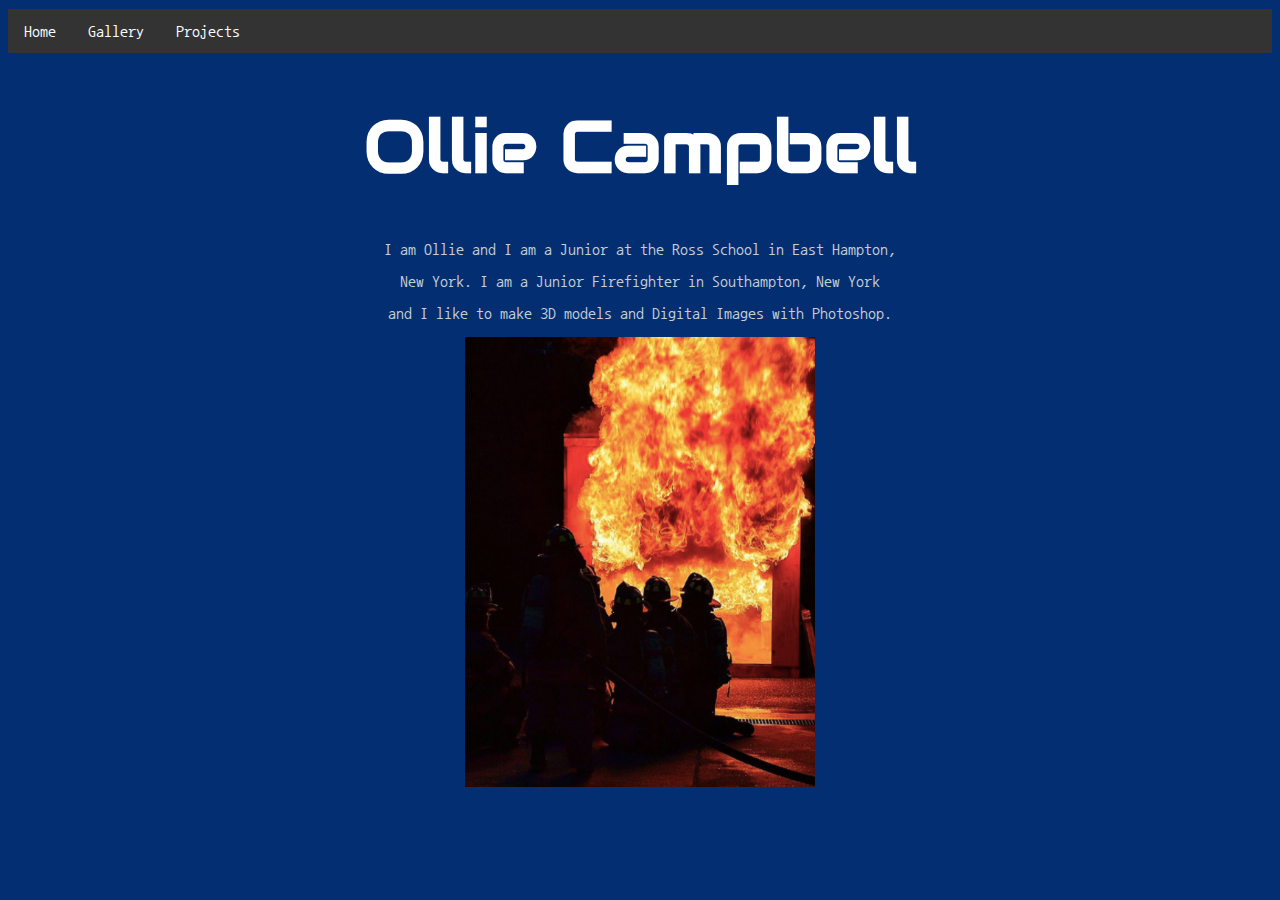
==== index.html @ 58cacffe "Created Initial website" ====
<!DOCTYPE html>
<html>
<head>
	<title>Ollie Campbell</title>
	<link href="https://fonts.googleapis.com/css?family=Audiowide" rel="stylesheet">
	<link rel="stylesheet" type="text/css" href="main.css">
</head>
<body>
	<link href="https://fonts.googleapis.com/css?family=Nanum+Gothic+Coding" rel="stylesheet">
	<div id="Navbar">
		<ul>
			<li><a href="index.html">Home</a></li>
			<li><a href="gallery.html">Gallery</a></li>
			<li><a href="projects.html">Projects</a></li>

		</ul>
	</div>
<h1>Ollie Campbell</h1>
	<p>I am Ollie and I am a Junior at the Ross School in East Hampton,</p> 	
	<p>New York. I am a Junior Firefighter in Southampton, New York</p> 
	<p> and I like to make 3D models and Digital Images with Photoshop.</p>
<img src="FireImage.png" width="350" height="450">
</html>
---- main.css ----
ul{
	list-style-type: none;
	margin: 0;
	padding: 0;
	overflow: hidden;
	background-color: #333;
	

}

li{
	float: left;
}

li a{ 
display: block;
color: white;
text-align: center;
padding: 14px 16px;
text-decoration: none;
 }


h1 {
	font-size: 72px;
	color: White;
	font-family: 'Audiowide', cursive;
	text-align: center;
}

body {
	text-align: center;
	background-color: #042e72;
	background-repeat: no-repeat; 
	background-size: 100%;
	color: #c9ced6;
	font-family: 'Nanum Gothic Coding', monospace;
	padding-top: 1px;

}
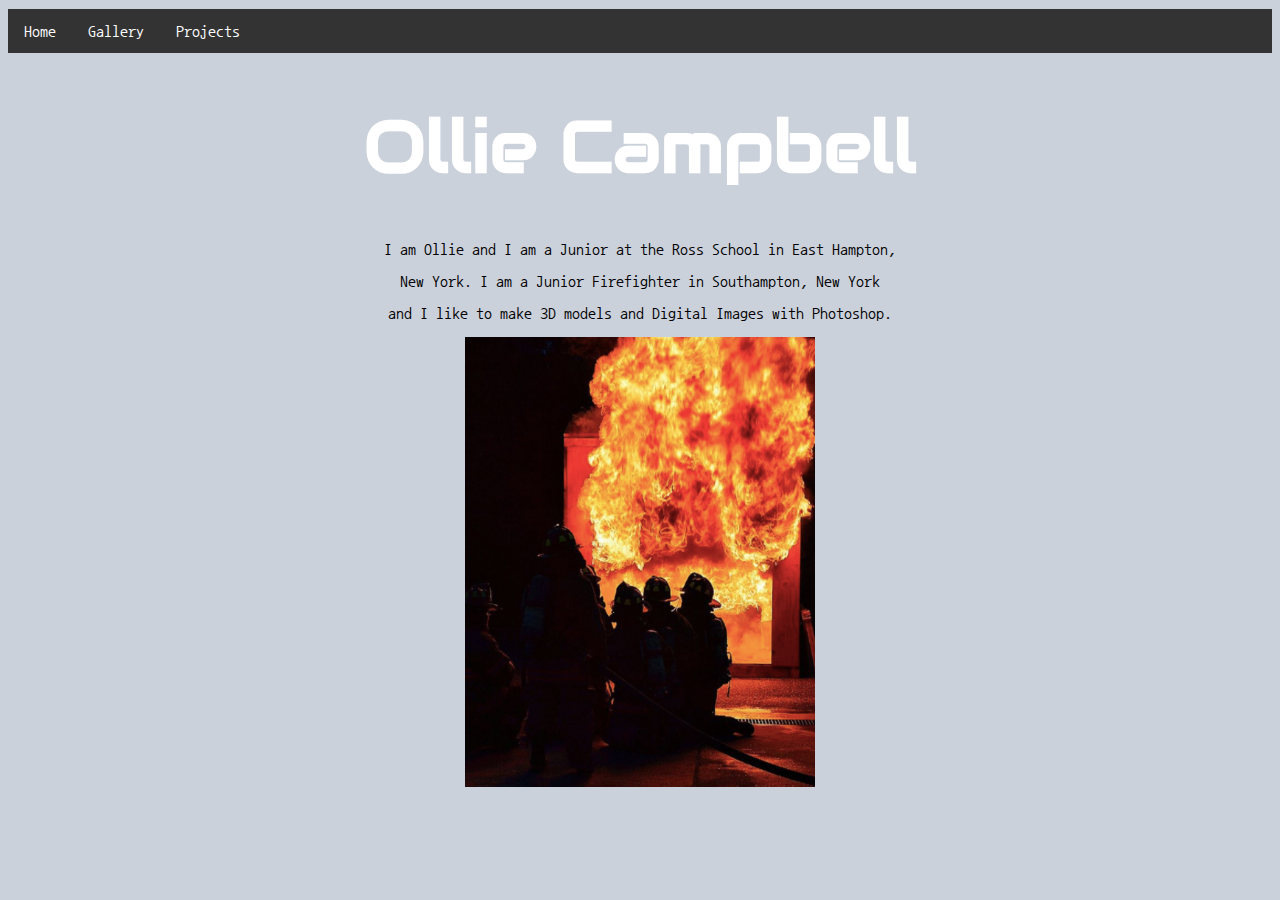
==== commit aefa2eb9: "Version 2" ====
--- a/index.html
+++ b/index.html
@@ -7,17 +7,16 @@
 </head>
 <body>
 	<link href="https://fonts.googleapis.com/css?family=Nanum+Gothic+Coding" rel="stylesheet">
-	<div id="Navbar">
+	<div id="navbar1">
 		<ul>
 			<li><a href="index.html">Home</a></li>
 			<li><a href="gallery.html">Gallery</a></li>
 			<li><a href="projects.html">Projects</a></li>
-
 		</ul>
 	</div>
 <h1>Ollie Campbell</h1>
-	<p>I am Ollie and I am a Junior at the Ross School in East Hampton,</p> 	
-	<p>New York. I am a Junior Firefighter in Southampton, New York</p> 
-	<p> and I like to make 3D models and Digital Images with Photoshop.</p>
+<p>I am Ollie and I am a Junior at the Ross School in East Hampton,</p> 	
+<p>New York. I am a Junior Firefighter in Southampton, New York</p> 
+<p> and I like to make 3D models and Digital Images with Photoshop.</p>
 <img src="FireImage.png" width="350" height="450">
 </html>--- a/main.css
+++ b/main.css
@@ -1,4 +1,4 @@
-ul{
+#navbar1 ul{
 	list-style-type: none;
 	margin: 0;
 	padding: 0;
@@ -8,11 +8,11 @@
 
 }
 
-li{
+#navbar1 li{
 	float: left;
 }
 
-li a{ 
+#navbar1 li a{ 
 display: block;
 color: white;
 text-align: center;
@@ -30,10 +30,10 @@
 
 body {
 	text-align: center;
-	background-color: #042e72;
+	background-color: #cbd1db;
 	background-repeat: no-repeat; 
 	background-size: 100%;
-	color: #c9ced6;
+	color: #000000;
 	font-family: 'Nanum Gothic Coding', monospace;
 	padding-top: 1px;
 
